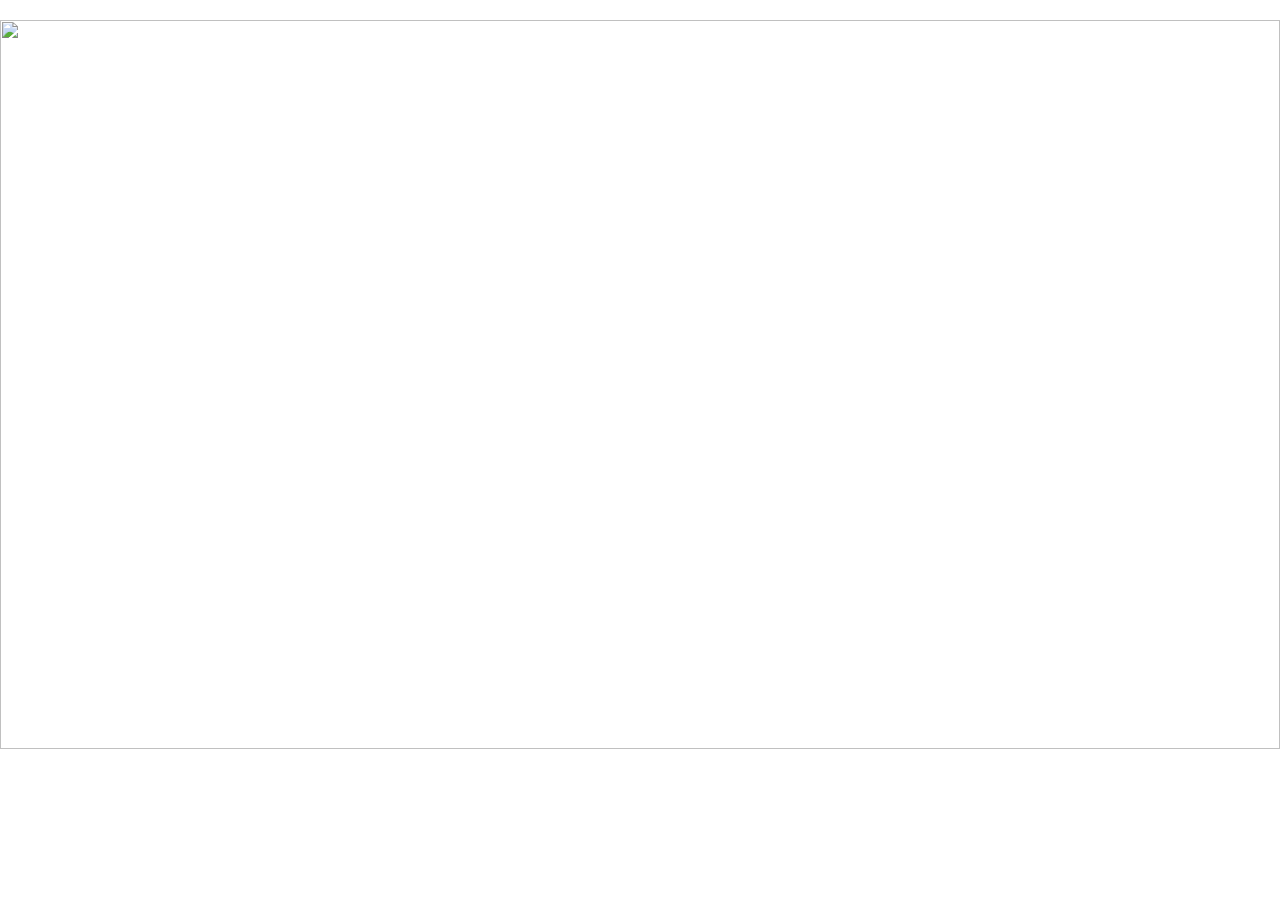
==== index.html @ 436d2a2d "zxzx" ====
<!DOCTYPE HTML>
<html lang="en-US">
<head>
	<meta charset="UTF-8">
	<meta name="viewport" content="width=device-width,initial-scale=1">
	<link rel="stylesheet" type="text/css" href="style.css" />
</head>
<body>
<div id="main">
<div id="content">
<div id="image_container">
	<img src="images/tiyul-Recovered.png"  class="image" />
	</div>
</div></div>
</body>
</html>
---- style.css ----
body{
margin: 0; 
padding: 0; 
padding-top: 10px;
text-align: center;}

#main {
height: 90%;
width: 100%;
position: absolute;
border: 0px;
padding: 0;
margin: 0 auto;}

#content{
height: 90%;
width: 100%;
margin-top: 10px;
margin-right:10px;}

#image_container{
height: 100%;
max-height:100%;
width: 100%;}

.image{
height: 100%; 
width: 100%;}
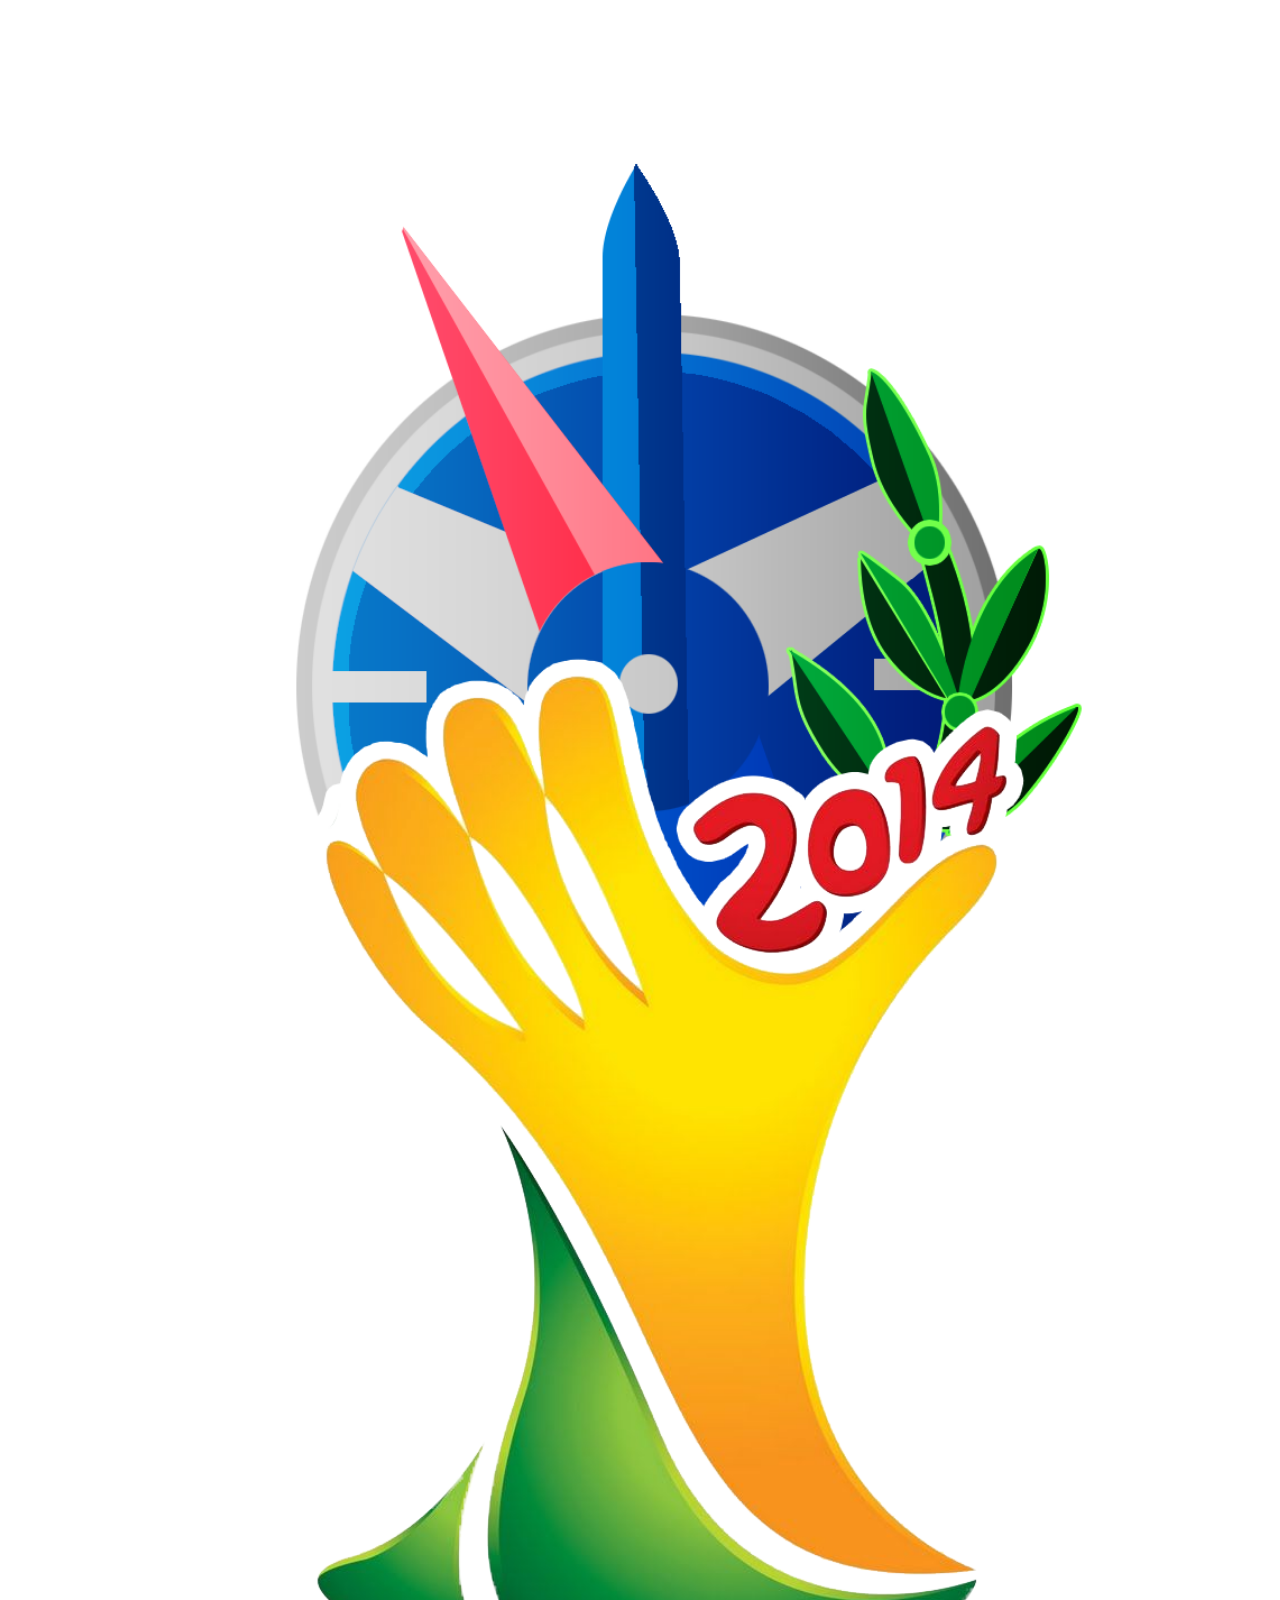
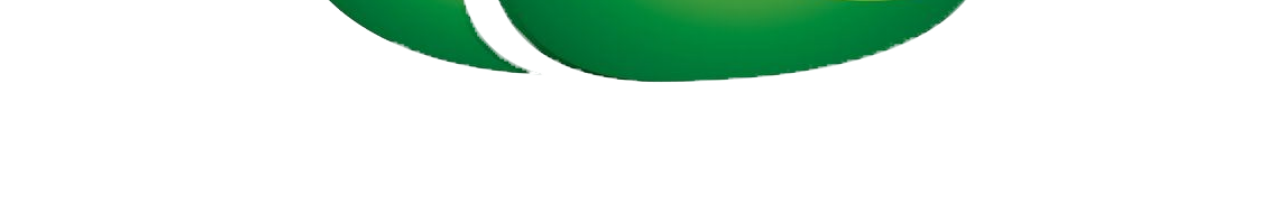
==== commit 4115cd61: "eee" ====
--- a/index.html
+++ b/index.html
@@ -1,16 +1,49 @@
-<!DOCTYPE HTML>
-<html lang="en-US">
-<head>
-	<meta charset="UTF-8">
-	<meta name="viewport" content="width=device-width,initial-scale=1">
-	<link rel="stylesheet" type="text/css" href="style.css" />
-</head>
-<body>
-<div id="main">
-<div id="content">
-<div id="image_container">
-	<img src="images/tiyul-Recovered.png"  class="image" />
-	</div>
-</div></div>
-</body>
-</html>+<!DOCTYPE html>
+<html>
+  <head>
+    <meta charset="utf-8" />
+	<meta name="apple-mobile-web-app-capable" content="yes" />
+	<meta name="apple-touch-fullscreen" content="yes" />
+	<style>
+		
+#Mazpendial {
+    -webkit-animation-name: spinner;
+    -webkit-animation-timing-function: linear;
+    -webkit-animation-iteration-count: infinite;
+    -webkit-animation-duration: 2s;
+    animation-name: spinner;
+    animation-timing-function: linear;
+    animation-iteration-count: infinite;
+    animation-duration: 2s;
+    -webkit-transform-style: preserve-3d;
+    -moz-transform-style: preserve-3d;
+    -ms-transform-style: preserve-3d;
+    transform-style: preserve-3d;
+}
+ @-webkit-keyframes spinner {
+    from {
+        -webkit-transform: rotateY(0deg);
+    }
+    to {
+        -webkit-transform: rotateY(-360deg);
+    }
+}
+ @keyframes spinner {
+    from {
+        -moz-transform: rotateY(0deg);
+        -ms-transform: rotateY(0deg);
+        transform: rotateY(0deg);
+    }
+    to {
+        -moz-transform: rotateY(-360deg);
+        -ms-transform: rotateY(-360deg);
+        transform: rotateY(-360deg);
+    }
+}
+		
+	</style>
+  </head>
+  <body>
+	  <img id="Mazpendial" src="images\tiyul-Recovered.png" style="width:100%;height:auto;position:absolute;z-index:500"/>
+  </body>
+</html>
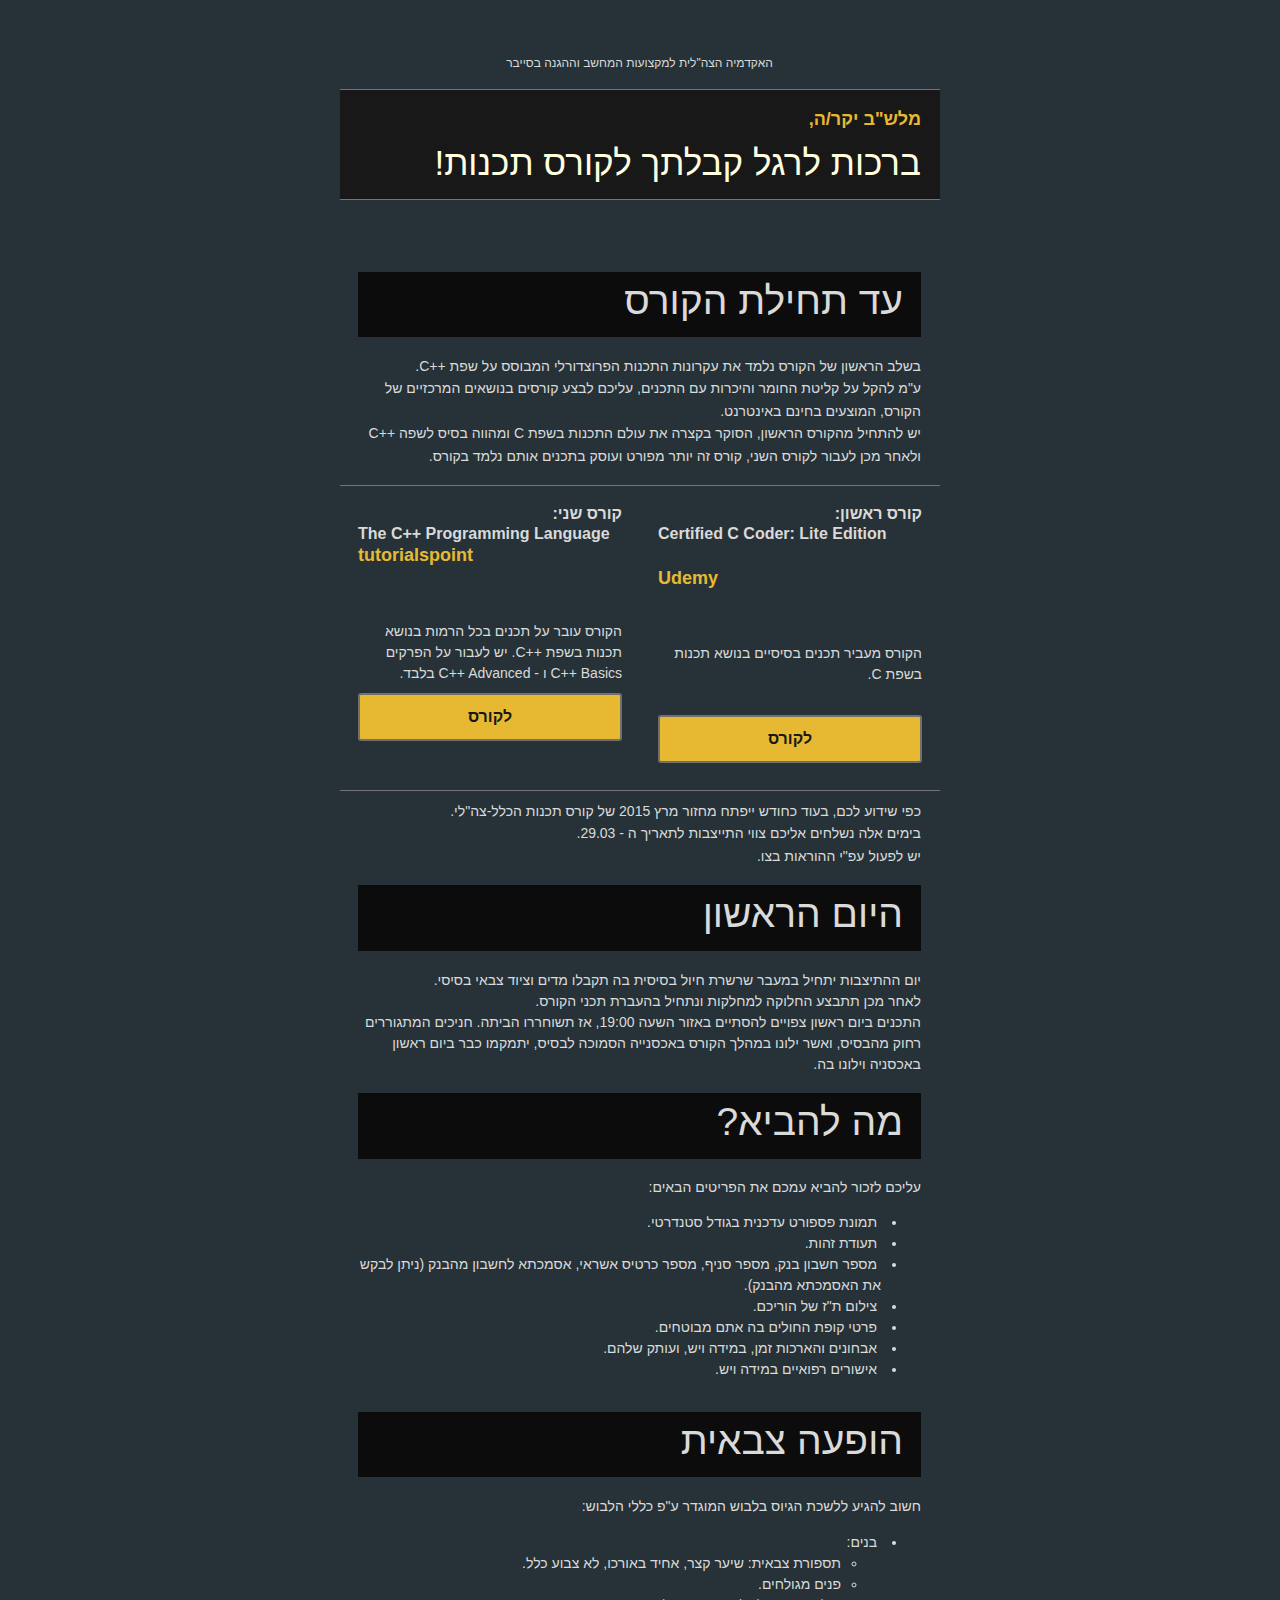
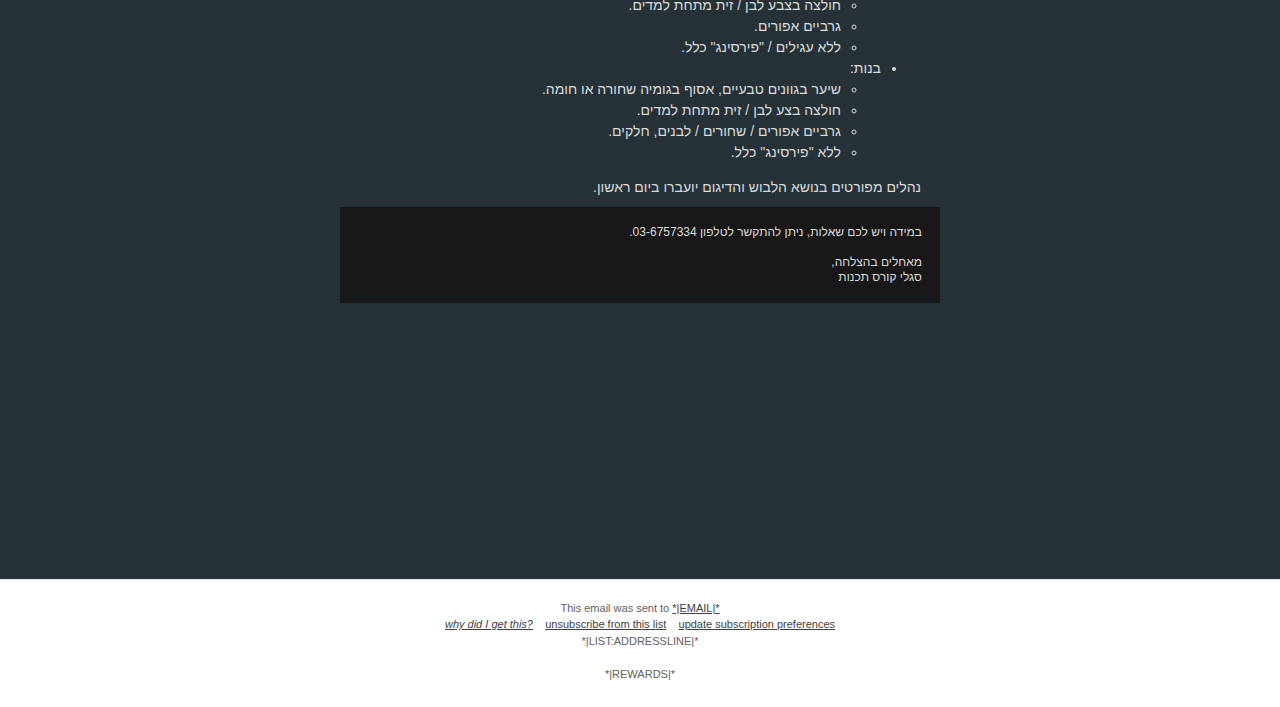
==== commit 697af85f: "Rename index2.html to index.html" ====
--- a/index.html
+++ b/index.html
@@ -1,49 +1,1058 @@
-<!DOCTYPE html>
-<html>
-  <head>
-    <meta charset="utf-8" />
-	<meta name="apple-mobile-web-app-capable" content="yes" />
-	<meta name="apple-touch-fullscreen" content="yes" />
-	<style>
-		
-#Mazpendial {
-    -webkit-animation-name: spinner;
-    -webkit-animation-timing-function: linear;
-    -webkit-animation-iteration-count: infinite;
-    -webkit-animation-duration: 2s;
-    animation-name: spinner;
-    animation-timing-function: linear;
-    animation-iteration-count: infinite;
-    animation-duration: 2s;
-    -webkit-transform-style: preserve-3d;
-    -moz-transform-style: preserve-3d;
-    -ms-transform-style: preserve-3d;
-    transform-style: preserve-3d;
-}
- @-webkit-keyframes spinner {
-    from {
-        -webkit-transform: rotateY(0deg);
-    }
-    to {
-        -webkit-transform: rotateY(-360deg);
-    }
-}
- @keyframes spinner {
-    from {
-        -moz-transform: rotateY(0deg);
-        -ms-transform: rotateY(0deg);
-        transform: rotateY(0deg);
-    }
-    to {
-        -moz-transform: rotateY(-360deg);
-        -ms-transform: rotateY(-360deg);
-        transform: rotateY(-360deg);
-    }
-}
-		
-	</style>
-  </head>
-  <body>
-	  <img id="Mazpendial" src="images\tiyul-Recovered.png" style="width:100%;height:auto;position:absolute;z-index:500"/>
-  </body>
+<!DOCTYPE html PUBLIC "-//W3C//DTD XHTML 1.0 Strict//EN" "http://www.w3.org/TR/xhtml1/DTD/xhtml1-strict.dtd">
+<html xmlns="http://www.w3.org/1999/xhtml">
+    <head>
+    	<!-- NAME: SOPHISTICATED -->
+        <meta http-equiv="Content-Type" content="text/html; charset=UTF-8">
+        <meta name="viewport" content="width=device-width, initial-scale=1.0">
+        <title>*|MC:SUBJECT|*</title>
+        
+    <style type="text/css">
+		body,#bodyTable,#bodyCell{
+			height:100% !important;
+			margin:0;
+			padding:0;
+			width:100% !important;
+		}
+		table{
+			border-collapse:collapse;
+		}
+		img,a img{
+			border:0;
+			outline:none;
+			text-decoration:none;
+		}
+		h1,h2,h3,h4,h5,h6{
+			margin:0;
+			padding:0;
+		}
+		p{
+			margin:1em 0;
+			padding:0;
+		}
+		a{
+			word-wrap:break-word;
+		}
+		.ReadMsgBody{
+			width:100%;
+		}
+		.ExternalClass{
+			width:100%;
+		}
+		.ExternalClass,.ExternalClass p,.ExternalClass span,.ExternalClass font,.ExternalClass td,.ExternalClass div{
+			line-height:100%;
+		}
+		table,td{
+			mso-table-lspace:0pt;
+			mso-table-rspace:0pt;
+		}
+		#outlook a{
+			padding:0;
+		}
+		img{
+			-ms-interpolation-mode:bicubic;
+		}
+		body,table,td,p,a,li,blockquote{
+			-ms-text-size-adjust:100%;
+			-webkit-text-size-adjust:100%;
+		}
+		#bodyCell{
+			padding:20px;
+		}
+		.mcnImage{
+			vertical-align:bottom;
+		}
+		.mcnTextContent img{
+			height:auto !important;
+		}
+		a.mcnButton{
+			display:block;
+		}
+		body,#bodyTable{
+			background-color:#263238;
+		}
+		#bodyCell{
+			border-top:0;
+		}
+		#templateContainer{
+			border:0;
+		}
+		h1{
+			color:#F9F8F7 !important;
+			display:block;
+			font-family:Helvetica;
+			font-size:50px;
+			font-style:normal;
+			font-weight:bold;
+			line-height:125%;
+			letter-spacing:-2px;
+			margin:0;
+			text-align:left;
+		}
+		h2{
+			color:#737475 !important;
+			display:block;
+			font-family:Helvetica;
+			font-size:26px;
+			font-style:normal;
+			font-weight:bold;
+			line-height:125%;
+			letter-spacing:normal;
+			margin:0;
+			text-align:left;
+		}
+		h3{
+			color:#E7B932 !important;
+			display:block;
+			font-family:Helvetica;
+			font-size:18px;
+			font-style:normal;
+			font-weight:bold;
+			line-height:125%;
+			letter-spacing:normal;
+			margin:0;
+			text-align:left;
+		}
+		h4{
+			color:#808080 !important;
+			display:block;
+			font-family:Helvetica;
+			font-size:16px;
+			font-style:normal;
+			font-weight:bold;
+			line-height:125%;
+			letter-spacing:normal;
+			margin:0;
+			text-align:left;
+		}
+		#templatePreheader{
+			background-color:#263238;
+			border-top:0;
+			border-bottom:1px solid #737475;
+		}
+		.preheaderContainer .mcnTextContent,.preheaderContainer .mcnTextContent p{
+			color:#737475;
+			font-family:Helvetica;
+			font-size:12px;
+			line-height:125%;
+			text-align:left;
+		}
+		.preheaderContainer .mcnTextContent a{
+			color:#E7B932;
+			font-weight:normal;
+			text-decoration:underline;
+		}
+		#templateHeader{
+			background-color:#181818;
+			border-top:0;
+			border-bottom:1px solid #737475;
+		}
+		.headerContainer .mcnTextContent,.headerContainer .mcnTextContent p{
+			color:#737475;
+			font-family:Helvetica;
+			font-size:14px;
+			line-height:150%;
+			text-align:left;
+		}
+		.headerContainer .mcnTextContent a{
+			color:#E7B932;
+			font-weight:normal;
+			text-decoration:underline;
+		}
+		#templateBody{
+			background-color:#263238;
+			border-top:0;
+			border-bottom:1px solid #737475;
+		}
+		.bodyContainer .mcnTextContent,.bodyContainer .mcnTextContent p{
+			color:#dadada;
+			font-family:Tahoma, Verdana, Segoe, sans-serif;
+			font-size:14px;
+			line-height:150%;
+			text-align:left;
+		}
+		.bodyContainer .mcnTextContent a{
+			color:#E7B932;
+			font-weight:normal;
+			text-decoration:underline;
+		}
+		#templateColumns{
+			background-color:#263238;
+			border-top:0;
+			border-bottom:1px solid #737475;
+		}
+		.leftColumnContainer .mcnTextContent,.leftColumnContainer .mcnTextContent p{
+			color:#dadada;
+			font-family:Tahoma, Verdana, Segoe, sans-serif;
+			font-size:14px;
+			line-height:150%;
+			text-align:left;
+		}
+		.leftColumnContainer .mcnTextContent a{
+			color:#E7B932;
+			font-weight:normal;
+			text-decoration:underline;
+		}
+		.rightColumnContainer .mcnTextContent,.rightColumnContainer .mcnTextContent p{
+			color:#dadada;
+			font-family:Tahoma, Verdana, Segoe, sans-serif;
+			font-size:14px;
+			line-height:150%;
+			text-align:left;
+		}
+		.rightColumnContainer .mcnTextContent a{
+			color:#E7B932;
+			font-weight:normal;
+			text-decoration:underline;
+		}
+		#templateFooter{
+			background-color:#181818;
+			border-top:0;
+			border-bottom:0;
+		}
+		.footerContainer .mcnTextContent,.footerContainer .mcnTextContent p{
+			color:#737475;
+			font-family:Helvetica;
+			font-size:12px;
+			line-height:125%;
+			text-align:left;
+		}
+		.footerContainer .mcnTextContent a{
+			color:#E7B932;
+			font-weight:normal;
+			text-decoration:underline;
+		}
+	@media only screen and (max-width: 480px){
+		body,table,td,p,a,li,blockquote{
+			-webkit-text-size-adjust:none !important;
+		}
+
+}	@media only screen and (max-width: 480px){
+		body{
+			width:100% !important;
+			min-width:100% !important;
+		}
+
+}	@media only screen and (max-width: 480px){
+		td[id=bodyCell]{
+			padding:10px !important;
+		}
+
+}	@media only screen and (max-width: 480px){
+		table[class=mcnTextContentContainer]{
+			width:100% !important;
+		}
+
+}	@media only screen and (max-width: 480px){
+		table[class=mcnBoxedTextContentContainer]{
+			width:100% !important;
+		}
+
+}	@media only screen and (max-width: 480px){
+		table[class=mcpreview-image-uploader]{
+			width:100% !important;
+			display:none !important;
+		}
+
+}	@media only screen and (max-width: 480px){
+		img[class=mcnImage]{
+			width:100% !important;
+		}
+
+}	@media only screen and (max-width: 480px){
+		table[class=mcnImageGroupContentContainer]{
+			width:100% !important;
+		}
+
+}	@media only screen and (max-width: 480px){
+		td[class=mcnImageGroupContent]{
+			padding:9px !important;
+		}
+
+}	@media only screen and (max-width: 480px){
+		td[class=mcnImageGroupBlockInner]{
+			padding-bottom:0 !important;
+			padding-top:0 !important;
+		}
+
+}	@media only screen and (max-width: 480px){
+		tbody[class=mcnImageGroupBlockOuter]{
+			padding-bottom:9px !important;
+			padding-top:9px !important;
+		}
+
+}	@media only screen and (max-width: 480px){
+		table[class=mcnCaptionTopContent],table[class=mcnCaptionBottomContent]{
+			width:100% !important;
+		}
+
+}	@media only screen and (max-width: 480px){
+		table[class=mcnCaptionLeftTextContentContainer],table[class=mcnCaptionRightTextContentContainer],table[class=mcnCaptionLeftImageContentContainer],table[class=mcnCaptionRightImageContentContainer],table[class=mcnImageCardLeftTextContentContainer],table[class=mcnImageCardRightTextContentContainer]{
+			width:100% !important;
+		}
+
+}	@media only screen and (max-width: 480px){
+		td[class=mcnImageCardLeftImageContent],td[class=mcnImageCardRightImageContent]{
+			padding-right:18px !important;
+			padding-left:18px !important;
+			padding-bottom:0 !important;
+		}
+
+}	@media only screen and (max-width: 480px){
+		td[class=mcnImageCardBottomImageContent]{
+			padding-bottom:9px !important;
+		}
+
+}	@media only screen and (max-width: 480px){
+		td[class=mcnImageCardTopImageContent]{
+			padding-top:18px !important;
+		}
+
+}	@media only screen and (max-width: 480px){
+		table[class=mcnCaptionLeftContentOuter] td[class=mcnTextContent],table[class=mcnCaptionRightContentOuter] td[class=mcnTextContent]{
+			padding-top:9px !important;
+		}
+
+}	@media only screen and (max-width: 480px){
+		td[class=mcnCaptionBlockInner] table[class=mcnCaptionTopContent]:last-child td[class=mcnTextContent]{
+			padding-top:18px !important;
+		}
+
+}	@media only screen and (max-width: 480px){
+		td[class=mcnBoxedTextContentColumn]{
+			padding-left:18px !important;
+			padding-right:18px !important;
+		}
+
+}	@media only screen and (max-width: 480px){
+		td[class=columnsContainer]{
+			display:block !important;
+			max-width:600px !important;
+			width:100% !important;
+		}
+
+}	@media only screen and (max-width: 480px){
+		td[class=mcnTextContent]{
+			padding-right:18px !important;
+			padding-left:18px !important;
+		}
+
+}	@media only screen and (max-width: 480px){
+		table[id=templateContainer],table[id=templatePreheader],table[id=templateHeader],table[id=templateColumns],table[class=templateColumn],table[id=templateBody],table[id=templateFooter]{
+			max-width:600px !important;
+			width:100% !important;
+		}
+
+}	@media only screen and (max-width: 480px){
+		h1{
+			font-size:24px !important;
+			line-height:125% !important;
+		}
+
+}	@media only screen and (max-width: 480px){
+		h2{
+			font-size:20px !important;
+			line-height:125% !important;
+		}
+
+}	@media only screen and (max-width: 480px){
+		h3{
+			font-size:18px !important;
+			line-height:125% !important;
+		}
+
+}	@media only screen and (max-width: 480px){
+		h4{
+			font-size:16px !important;
+			line-height:125% !important;
+		}
+
+}	@media only screen and (max-width: 480px){
+		table[class=mcnBoxedTextContentContainer] td[class=mcnTextContent],td[class=mcnBoxedTextContentContainer] td[class=mcnTextContent] p{
+			font-size:18px !important;
+			line-height:125% !important;
+		}
+
+}	@media only screen and (max-width: 480px){
+		table[id=templatePreheader]{
+			display:block !important;
+		}
+
+}	@media only screen and (max-width: 480px){
+		td[class=preheaderContainer] td[class=mcnTextContent],td[class=preheaderContainer] td[class=mcnTextContent] p{
+			font-size:14px !important;
+			line-height:115% !important;
+		}
+
+}	@media only screen and (max-width: 480px){
+		td[class=headerContainer] td[class=mcnTextContent],td[class=headerContainer] td[class=mcnTextContent] p{
+			font-size:18px !important;
+			line-height:125% !important;
+		}
+
+}	@media only screen and (max-width: 480px){
+		td[class=bodyContainer] td[class=mcnTextContent],td[class=bodyContainer] td[class=mcnTextContent] p{
+			font-size:18px !important;
+			line-height:125% !important;
+		}
+
+}	@media only screen and (max-width: 480px){
+		td[class=leftColumnContainer] td[class=mcnTextContent],td[class=leftColumnContainer] td[class=mcnTextContent] p{
+			font-size:18px !important;
+			line-height:125% !important;
+		}
+
+}	@media only screen and (max-width: 480px){
+		td[class=rightColumnContainer] td[class=mcnTextContent],td[class=rightColumnContainer] td[class=mcnTextContent] p{
+			font-size:18px !important;
+			line-height:125% !important;
+		}
+
+}	@media only screen and (max-width: 480px){
+		td[class=footerContainer] td[class=mcnTextContent],td[class=footerContainer] td[class=mcnTextContent] p{
+			font-size:14px !important;
+			line-height:115% !important;
+		}
+
+}	@media only screen and (max-width: 480px){
+		td[class=footerContainer] a[class=utilityLink]{
+			display:block !important;
+		}
+
+}</style></head>
+    <body leftmargin="0" marginwidth="0" topmargin="0" marginheight="0" offset="0" style="margin: 0;padding: 0;-ms-text-size-adjust: 100%;-webkit-text-size-adjust: 100%;background-color: #263238;height: 100% !important;width: 100% !important;">
+        <center>
+            <table align="center" border="0" cellpadding="0" cellspacing="0" height="100%" width="100%" id="bodyTable" style="border-collapse: collapse;mso-table-lspace: 0pt;mso-table-rspace: 0pt;-ms-text-size-adjust: 100%;-webkit-text-size-adjust: 100%;margin: 0;padding: 0;background-color: #263238;height: 100% !important;width: 100% !important;">
+                <tr>
+                    <td align="center" valign="top" id="bodyCell" style="mso-table-lspace: 0pt;mso-table-rspace: 0pt;-ms-text-size-adjust: 100%;-webkit-text-size-adjust: 100%;margin: 0;padding: 20px;border-top: 0;height: 100% !important;width: 100% !important;">
+                        <!-- BEGIN TEMPLATE // -->
+                        <table border="0" cellpadding="0" cellspacing="0" width="600" id="templateContainer" style="border-collapse: collapse;mso-table-lspace: 0pt;mso-table-rspace: 0pt;-ms-text-size-adjust: 100%;-webkit-text-size-adjust: 100%;border: 0;">
+                            <tr>
+                                <td align="center" valign="top" style="mso-table-lspace: 0pt;mso-table-rspace: 0pt;-ms-text-size-adjust: 100%;-webkit-text-size-adjust: 100%;">
+                                    <!-- BEGIN PREHEADER // -->
+                                    <table border="0" cellpadding="0" cellspacing="0" width="600" id="templatePreheader" style="border-collapse: collapse;mso-table-lspace: 0pt;mso-table-rspace: 0pt;-ms-text-size-adjust: 100%;-webkit-text-size-adjust: 100%;background-color: #263238;border-top: 0;border-bottom: 1px solid #737475;">
+                                        <tr>
+                                        	<td valign="top" class="preheaderContainer" style="padding-top: 9px;padding-bottom: 9px;mso-table-lspace: 0pt;mso-table-rspace: 0pt;-ms-text-size-adjust: 100%;-webkit-text-size-adjust: 100%;"><table border="0" cellpadding="0" cellspacing="0" width="100%" class="mcnImageBlock" style="border-collapse: collapse;mso-table-lspace: 0pt;mso-table-rspace: 0pt;-ms-text-size-adjust: 100%;-webkit-text-size-adjust: 100%;">
+    <tbody class="mcnImageBlockOuter">
+            <tr>
+                <td valign="top" style="padding: 9px;mso-table-lspace: 0pt;mso-table-rspace: 0pt;-ms-text-size-adjust: 100%;-webkit-text-size-adjust: 100%;" class="mcnImageBlockInner">
+                    <table align="left" width="100%" border="0" cellpadding="0" cellspacing="0" class="mcnImageContentContainer" style="border-collapse: collapse;mso-table-lspace: 0pt;mso-table-rspace: 0pt;-ms-text-size-adjust: 100%;-webkit-text-size-adjust: 100%;">
+                        <tbody><tr>
+                            <td class="mcnImageContent" valign="top" style="padding-right: 9px;padding-left: 9px;padding-top: 0;padding-bottom: 0;mso-table-lspace: 0pt;mso-table-rspace: 0pt;-ms-text-size-adjust: 100%;-webkit-text-size-adjust: 100%;">
+                                
+                                    
+                                        <img align="left" alt="" src="https://gallery.mailchimp.com/c1a61eda5c29782569e0cfe21/images/77ffe34c-450e-4936-a5ee-4ae9fa120482.png" width="564.0000152587891" style="max-width: 800px;padding-bottom: 0;display: inline !important;vertical-align: bottom;border: 0;outline: none;text-decoration: none;-ms-interpolation-mode: bicubic;" class="mcnImage">
+                                    
+                                
+                            </td>
+                        </tr>
+                    </tbody></table>
+                </td>
+            </tr>
+    </tbody>
+</table><table border="0" cellpadding="0" cellspacing="0" width="100%" class="mcnTextBlock" style="border-collapse: collapse;mso-table-lspace: 0pt;mso-table-rspace: 0pt;-ms-text-size-adjust: 100%;-webkit-text-size-adjust: 100%;">
+    <tbody class="mcnTextBlockOuter">
+        <tr>
+            <td valign="top" class="mcnTextBlockInner" style="mso-table-lspace: 0pt;mso-table-rspace: 0pt;-ms-text-size-adjust: 100%;-webkit-text-size-adjust: 100%;">
+                
+                <table align="left" border="0" cellpadding="0" cellspacing="0" width="599" class="mcnTextContentContainer" style="border-collapse: collapse;mso-table-lspace: 0pt;mso-table-rspace: 0pt;-ms-text-size-adjust: 100%;-webkit-text-size-adjust: 100%;">
+                    <tbody><tr>
+                        
+                        <td valign="top" class="mcnTextContent" style="padding-top: 9px;padding-right: 18px;padding-bottom: 9px;padding-left: 18px;mso-table-lspace: 0pt;mso-table-rspace: 0pt;-ms-text-size-adjust: 100%;-webkit-text-size-adjust: 100%;color: #737475;font-family: Helvetica;font-size: 12px;line-height: 125%;text-align: left;">
+                        
+                            <div style="text-align: center;"><span style="font-family:tahoma,verdana,segoe,sans-serif"><span style="color:#dadada">האקדמיה הצה"לית למקצועות המחשב וההגנה בסייבר</span></span></div>
+
+                        </td>
+                    </tr>
+                </tbody></table>
+                
+            </td>
+        </tr>
+    </tbody>
+</table></td>
+                                        </tr>
+                                    </table>
+                                    <!-- // END PREHEADER -->
+                                </td>
+                            </tr>
+                            <tr>
+                                <td align="center" valign="top" style="mso-table-lspace: 0pt;mso-table-rspace: 0pt;-ms-text-size-adjust: 100%;-webkit-text-size-adjust: 100%;">
+                                    <!-- BEGIN HEADER // -->
+                                    <table border="0" cellpadding="0" cellspacing="0" width="600" id="templateHeader" style="border-collapse: collapse;mso-table-lspace: 0pt;mso-table-rspace: 0pt;-ms-text-size-adjust: 100%;-webkit-text-size-adjust: 100%;background-color: #181818;border-top: 0;border-bottom: 1px solid #737475;">
+                                        <tr>
+                                            <td valign="top" class="headerContainer" style="padding-top: 9px;padding-bottom: 9px;mso-table-lspace: 0pt;mso-table-rspace: 0pt;-ms-text-size-adjust: 100%;-webkit-text-size-adjust: 100%;"><table border="0" cellpadding="0" cellspacing="0" width="100%" class="mcnTextBlock" style="border-collapse: collapse;mso-table-lspace: 0pt;mso-table-rspace: 0pt;-ms-text-size-adjust: 100%;-webkit-text-size-adjust: 100%;">
+    <tbody class="mcnTextBlockOuter">
+        <tr>
+            <td valign="top" class="mcnTextBlockInner" style="mso-table-lspace: 0pt;mso-table-rspace: 0pt;-ms-text-size-adjust: 100%;-webkit-text-size-adjust: 100%;">
+                
+                <table align="left" border="0" cellpadding="0" cellspacing="0" width="599" class="mcnTextContentContainer" style="border-collapse: collapse;mso-table-lspace: 0pt;mso-table-rspace: 0pt;-ms-text-size-adjust: 100%;-webkit-text-size-adjust: 100%;">
+                    <tbody><tr>
+                        
+                        <td valign="top" class="mcnTextContent" style="padding: 9px 18px;font-size: 14px;font-weight: normal;mso-table-lspace: 0pt;mso-table-rspace: 0pt;-ms-text-size-adjust: 100%;-webkit-text-size-adjust: 100%;color: #737475;font-family: Helvetica;line-height: 150%;text-align: left;">
+                        
+                            <h3 dir="rtl" style="text-align: right;margin: 0;padding: 0;display: block;font-family: Helvetica;font-size: 18px;font-style: normal;font-weight: bold;line-height: 125%;letter-spacing: normal;color: #E7B932 !important;"><span style="font-family:tahoma,verdana,segoe,sans-serif">מלש"ב יקר/ה,</span></h3>
+
+<div dir="rtl">&nbsp;</div>
+
+<div dir="rtl" style="text-align: right;"><span style="color:#FFFFE0"><span style="font-size:35px"><span style="font-family:tahoma,verdana,segoe,sans-serif">ברכות לרגל קבלתך לקורס תכנות!</span></span></span></div>
+
+                        </td>
+                    </tr>
+                </tbody></table>
+                
+            </td>
+        </tr>
+    </tbody>
+</table></td>
+                                        </tr>
+                                    </table>
+                                    <!-- // END HEADER -->
+                                </td>
+                            </tr>
+                            <tr>
+                                <td align="center" valign="top" style="mso-table-lspace: 0pt;mso-table-rspace: 0pt;-ms-text-size-adjust: 100%;-webkit-text-size-adjust: 100%;">
+                                    <!-- BEGIN BODY // -->
+                                    <table border="0" cellpadding="0" cellspacing="0" width="600" id="templateBody" style="border-collapse: collapse;mso-table-lspace: 0pt;mso-table-rspace: 0pt;-ms-text-size-adjust: 100%;-webkit-text-size-adjust: 100%;background-color: #263238;border-top: 0;border-bottom: 1px solid #737475;">
+                                        <tr>
+                                            <td valign="top" class="bodyContainer" style="padding-top: 9px;padding-bottom: 9px;mso-table-lspace: 0pt;mso-table-rspace: 0pt;-ms-text-size-adjust: 100%;-webkit-text-size-adjust: 100%;"><table border="0" cellpadding="0" cellspacing="0" width="100%" class="mcnTextBlock" style="border-collapse: collapse;mso-table-lspace: 0pt;mso-table-rspace: 0pt;-ms-text-size-adjust: 100%;-webkit-text-size-adjust: 100%;">
+    <tbody class="mcnTextBlockOuter">
+        <tr>
+            <td valign="top" class="mcnTextBlockInner" style="mso-table-lspace: 0pt;mso-table-rspace: 0pt;-ms-text-size-adjust: 100%;-webkit-text-size-adjust: 100%;">
+                
+                <table align="left" border="0" cellpadding="0" cellspacing="0" width="600" class="mcnTextContentContainer" style="border-collapse: collapse;mso-table-lspace: 0pt;mso-table-rspace: 0pt;-ms-text-size-adjust: 100%;-webkit-text-size-adjust: 100%;">
+                    <tbody><tr>
+                        
+                        <td valign="top" class="mcnTextContent" style="padding-top: 9px;padding-right: 18px;padding-bottom: 9px;padding-left: 18px;mso-table-lspace: 0pt;mso-table-rspace: 0pt;-ms-text-size-adjust: 100%;-webkit-text-size-adjust: 100%;color: #dadada;font-family: Tahoma, Verdana, Segoe, sans-serif;font-size: 14px;line-height: 150%;text-align: left;">
+                        
+                            
+                        </td>
+                    </tr>
+                </tbody></table>
+                
+            </td>
+        </tr>
+    </tbody>
+</table><table border="0" cellpadding="0" cellspacing="0" width="100%" class="mcnImageBlock" style="border-collapse: collapse;mso-table-lspace: 0pt;mso-table-rspace: 0pt;-ms-text-size-adjust: 100%;-webkit-text-size-adjust: 100%;">
+    <tbody class="mcnImageBlockOuter">
+            <tr>
+                <td valign="top" style="padding: 9px;mso-table-lspace: 0pt;mso-table-rspace: 0pt;-ms-text-size-adjust: 100%;-webkit-text-size-adjust: 100%;" class="mcnImageBlockInner">
+                    <table align="left" width="100%" border="0" cellpadding="0" cellspacing="0" class="mcnImageContentContainer" style="border-collapse: collapse;mso-table-lspace: 0pt;mso-table-rspace: 0pt;-ms-text-size-adjust: 100%;-webkit-text-size-adjust: 100%;">
+                        <tbody><tr>
+                            <td class="mcnImageContent" valign="top" style="padding-right: 9px;padding-left: 9px;padding-top: 0;padding-bottom: 0;text-align: center;mso-table-lspace: 0pt;mso-table-rspace: 0pt;-ms-text-size-adjust: 100%;-webkit-text-size-adjust: 100%;">
+                                
+                                    
+                                        <img align="center" alt="" src="https://gallery.mailchimp.com/c1a61eda5c29782569e0cfe21/images/d797fe75-029b-46d8-a135-eb7542b556fc.jpg" width="564.0000152587891" style="max-width: 1383px;padding-bottom: 0;display: inline !important;vertical-align: bottom;border: 0;outline: none;text-decoration: none;-ms-interpolation-mode: bicubic;" class="mcnImage">
+                                    
+                                
+                            </td>
+                        </tr>
+                    </tbody></table>
+                </td>
+            </tr>
+    </tbody>
+</table>
+<table border="0" cellpadding="0" cellspacing="0" width="100%" class="mcnBoxedTextBlock" style="border-collapse: collapse;mso-table-lspace: 0pt;mso-table-rspace: 0pt;-ms-text-size-adjust: 100%;-webkit-text-size-adjust: 100%;">
+    <tbody class="mcnBoxedTextBlockOuter">
+        <tr>
+            <td valign="top" class="mcnBoxedTextBlockInner" style="mso-table-lspace: 0pt;mso-table-rspace: 0pt;-ms-text-size-adjust: 100%;-webkit-text-size-adjust: 100%;">
+                
+                <table align="left" border="0" cellpadding="0" cellspacing="0" width="599" class="mcnBoxedTextContentContainer" style="border-collapse: collapse;mso-table-lspace: 0pt;mso-table-rspace: 0pt;-ms-text-size-adjust: 100%;-webkit-text-size-adjust: 100%;">
+                    <tbody><tr>
+                        
+                        <td style="padding-top: 9px;padding-left: 18px;padding-bottom: 9px;padding-right: 18px;mso-table-lspace: 0pt;mso-table-rspace: 0pt;-ms-text-size-adjust: 100%;-webkit-text-size-adjust: 100%;">
+                        
+                            <table border="0" cellpadding="18" cellspacing="0" class="mcnTextContentContainer" width="100%" style="border: 1px none #999999;background-color: #0C0C0C;border-collapse: collapse;mso-table-lspace: 0pt;mso-table-rspace: 0pt;-ms-text-size-adjust: 100%;-webkit-text-size-adjust: 100%;">
+                                <tbody><tr>
+                                    <td valign="top" class="mcnTextContent" style="color: #DADADA;font-family: Tahoma, Verdana, Segoe, sans-serif;font-size: 18px;font-weight: normal;line-height: 125%;mso-table-lspace: 0pt;mso-table-rspace: 0pt;-ms-text-size-adjust: 100%;-webkit-text-size-adjust: 100%;text-align: left;">
+                                        <div dir="rtl" style="text-align: right;"><span style="font-size:39px"><span style="font-family:tahoma,verdana,segoe,sans-serif">עד תחילת הקורס</span></span></div>
+
+                                    </td>
+                                </tr>
+                            </tbody></table>
+                        </td>
+                    </tr>
+                </tbody></table>
+                
+            </td>
+        </tr>
+    </tbody>
+</table><table border="0" cellpadding="0" cellspacing="0" width="100%" class="mcnTextBlock" style="border-collapse: collapse;mso-table-lspace: 0pt;mso-table-rspace: 0pt;-ms-text-size-adjust: 100%;-webkit-text-size-adjust: 100%;">
+    <tbody class="mcnTextBlockOuter">
+        <tr>
+            <td valign="top" class="mcnTextBlockInner" style="mso-table-lspace: 0pt;mso-table-rspace: 0pt;-ms-text-size-adjust: 100%;-webkit-text-size-adjust: 100%;">
+                
+                <table align="left" border="0" cellpadding="0" cellspacing="0" width="599" class="mcnTextContentContainer" style="border-collapse: collapse;mso-table-lspace: 0pt;mso-table-rspace: 0pt;-ms-text-size-adjust: 100%;-webkit-text-size-adjust: 100%;">
+                    <tbody><tr>
+                        
+                        <td valign="top" class="mcnTextContent" style="padding-top: 9px;padding-right: 18px;padding-bottom: 9px;padding-left: 18px;mso-table-lspace: 0pt;mso-table-rspace: 0pt;-ms-text-size-adjust: 100%;-webkit-text-size-adjust: 100%;color: #dadada;font-family: Tahoma, Verdana, Segoe, sans-serif;font-size: 14px;line-height: 150%;text-align: left;">
+                        
+                            <div style="direction: rtl; text-align: right;"><span style="line-height:1.6em">בשלב הראשון של הקורס נלמד את עקרונות התכנות הפרוצדורלי המבוסס על שפת ++C.<br>
+ע"מ להקל על קליטת החומר והיכרות עם התכנים, עליכם לבצע&nbsp;קורסים בנושאים </span><span style="line-height:20.7999992370605px; text-align:right">המרכזיים של הקורס</span><span style="line-height:1.6em">, המוצעים בחינם באינטרנט.<br>
+יש להתחיל מהקורס הראשון, הסוקר בקצרה את עולם התכנות בשפת C ומהווה בסיס לשפה ++C ולאחר מכן לעבור לקורס השני, קורס זה יותר מפורט ועוסק בתכנים אותם נלמד בקורס.</span></div>
+
+                        </td>
+                    </tr>
+                </tbody></table>
+                
+            </td>
+        </tr>
+    </tbody>
+</table></td>
+                                        </tr>
+                                    </table>
+                                    <!-- // END BODY -->
+                                </td>
+                            </tr>
+                            <tr>
+                                <td align="center" valign="top" style="mso-table-lspace: 0pt;mso-table-rspace: 0pt;-ms-text-size-adjust: 100%;-webkit-text-size-adjust: 100%;">
+                                    <!-- BEGIN COLUMNS // -->
+                                    <table border="0" cellpadding="0" cellspacing="0" width="600" id="templateColumns" style="border-collapse: collapse;mso-table-lspace: 0pt;mso-table-rspace: 0pt;-ms-text-size-adjust: 100%;-webkit-text-size-adjust: 100%;background-color: #263238;border-top: 0;border-bottom: 1px solid #737475;">
+                                        <tr>
+                                            <td align="left" valign="top" class="columnsContainer" width="50%" style="mso-table-lspace: 0pt;mso-table-rspace: 0pt;-ms-text-size-adjust: 100%;-webkit-text-size-adjust: 100%;">
+                                                <table border="0" cellpadding="0" cellspacing="0" width="100%" class="templateColumn" style="border-collapse: collapse;mso-table-lspace: 0pt;mso-table-rspace: 0pt;-ms-text-size-adjust: 100%;-webkit-text-size-adjust: 100%;">
+                                                    <tr>
+                                                        <td valign="top" class="leftColumnContainer" style="padding-top: 9px;padding-bottom: 9px;mso-table-lspace: 0pt;mso-table-rspace: 0pt;-ms-text-size-adjust: 100%;-webkit-text-size-adjust: 100%;"><table border="0" cellpadding="0" cellspacing="0" width="100%" class="mcnTextBlock" style="border-collapse: collapse;mso-table-lspace: 0pt;mso-table-rspace: 0pt;-ms-text-size-adjust: 100%;-webkit-text-size-adjust: 100%;">
+    <tbody class="mcnTextBlockOuter">
+        <tr>
+            <td valign="top" class="mcnTextBlockInner" style="mso-table-lspace: 0pt;mso-table-rspace: 0pt;-ms-text-size-adjust: 100%;-webkit-text-size-adjust: 100%;">
+                
+                <table align="left" border="0" cellpadding="0" cellspacing="0" width="300" class="mcnTextContentContainer" style="border-collapse: collapse;mso-table-lspace: 0pt;mso-table-rspace: 0pt;-ms-text-size-adjust: 100%;-webkit-text-size-adjust: 100%;">
+                    <tbody><tr>
+                        
+                        <td valign="top" class="mcnTextContent" style="padding: 9px 18px;line-height: 100%;mso-table-lspace: 0pt;mso-table-rspace: 0pt;-ms-text-size-adjust: 100%;-webkit-text-size-adjust: 100%;color: #dadada;font-family: Tahoma, Verdana, Segoe, sans-serif;font-size: 14px;text-align: left;">
+                        
+                            <h4 dir="rtl" style="text-align: right;margin: 0;padding: 0;display: block;font-family: Helvetica;font-size: 16px;font-style: normal;font-weight: bold;line-height: 125%;letter-spacing: normal;color: #808080 !important;"><span style="color:#dadada"><span style="font-family:tahoma,verdana,segoe,sans-serif">קורס שני:</span></span></h4>
+
+<h4 dir="ltr" style="text-align: left;margin: 0;padding: 0;display: block;font-family: Helvetica;font-size: 16px;font-style: normal;font-weight: bold;line-height: 125%;letter-spacing: normal;color: #808080 !important;"><span style="color:#dadada"><span style="font-family:tahoma,verdana,segoe,sans-serif">The C++ Programming Language</span></span></h4>
+
+<h3 dir="rtl" style="text-align: left;margin: 0;padding: 0;display: block;font-family: Helvetica;font-size: 18px;font-style: normal;font-weight: bold;line-height: 125%;letter-spacing: normal;color: #E7B932 !important;"><span style="font-family:tahoma,verdana,segoe,sans-serif">tutorialspoint</span></h3>
+
+                        </td>
+                    </tr>
+                </tbody></table>
+                
+            </td>
+        </tr>
+    </tbody>
+</table><table border="0" cellpadding="0" cellspacing="0" width="100%" class="mcnImageBlock" style="border-collapse: collapse;mso-table-lspace: 0pt;mso-table-rspace: 0pt;-ms-text-size-adjust: 100%;-webkit-text-size-adjust: 100%;">
+    <tbody class="mcnImageBlockOuter">
+            <tr>
+                <td valign="top" style="padding: 9px;mso-table-lspace: 0pt;mso-table-rspace: 0pt;-ms-text-size-adjust: 100%;-webkit-text-size-adjust: 100%;" class="mcnImageBlockInner">
+                    <table align="left" width="100%" border="0" cellpadding="0" cellspacing="0" class="mcnImageContentContainer" style="border-collapse: collapse;mso-table-lspace: 0pt;mso-table-rspace: 0pt;-ms-text-size-adjust: 100%;-webkit-text-size-adjust: 100%;">
+                        <tbody><tr>
+                            <td class="mcnImageContent" valign="top" style="padding-right: 9px;padding-left: 9px;padding-top: 0;padding-bottom: 0;text-align: center;mso-table-lspace: 0pt;mso-table-rspace: 0pt;-ms-text-size-adjust: 100%;-webkit-text-size-adjust: 100%;">
+                                
+                                    
+                                        <img align="center" alt="" src="https://gallery.mailchimp.com/c1a61eda5c29782569e0cfe21/images/5ff73bf7-0dce-45ea-96bd-27bf0017416d.png" width="240" style="max-width: 240px;padding-bottom: 0;display: inline !important;vertical-align: bottom;border: 0;outline: none;text-decoration: none;-ms-interpolation-mode: bicubic;" class="mcnImage">
+                                    
+                                
+                            </td>
+                        </tr>
+                    </tbody></table>
+                </td>
+            </tr>
+    </tbody>
+</table><table border="0" cellpadding="0" cellspacing="0" width="100%" class="mcnTextBlock" style="border-collapse: collapse;mso-table-lspace: 0pt;mso-table-rspace: 0pt;-ms-text-size-adjust: 100%;-webkit-text-size-adjust: 100%;">
+    <tbody class="mcnTextBlockOuter">
+        <tr>
+            <td valign="top" class="mcnTextBlockInner" style="mso-table-lspace: 0pt;mso-table-rspace: 0pt;-ms-text-size-adjust: 100%;-webkit-text-size-adjust: 100%;">
+                
+                <table align="left" border="0" cellpadding="0" cellspacing="0" width="300" class="mcnTextContentContainer" style="border-collapse: collapse;mso-table-lspace: 0pt;mso-table-rspace: 0pt;-ms-text-size-adjust: 100%;-webkit-text-size-adjust: 100%;">
+                    <tbody><tr>
+                        
+                        <td valign="top" class="mcnTextContent" style="padding-top: 9px;padding-right: 18px;padding-bottom: 9px;padding-left: 18px;mso-table-lspace: 0pt;mso-table-rspace: 0pt;-ms-text-size-adjust: 100%;-webkit-text-size-adjust: 100%;color: #dadada;font-family: Tahoma, Verdana, Segoe, sans-serif;font-size: 14px;line-height: 150%;text-align: left;">
+                        
+                            <div dir="rtl" style="text-align: right;">הקורס עובר על תכנים בכל הרמות בנושא תכנות בשפת ++C. יש לעבור על הפרקים C++ Basics ו - C++ Advanced בלבד.</div>
+
+                        </td>
+                    </tr>
+                </tbody></table>
+                
+            </td>
+        </tr>
+    </tbody>
+</table><table border="0" cellpadding="0" cellspacing="0" width="100%" class="mcnButtonBlock" style="border-collapse: collapse;mso-table-lspace: 0pt;mso-table-rspace: 0pt;-ms-text-size-adjust: 100%;-webkit-text-size-adjust: 100%;">
+    <tbody class="mcnButtonBlockOuter">
+        <tr>
+            <td style="padding-top: 0;padding-right: 18px;padding-bottom: 18px;padding-left: 18px;mso-table-lspace: 0pt;mso-table-rspace: 0pt;-ms-text-size-adjust: 100%;-webkit-text-size-adjust: 100%;" valign="top" align="center" class="mcnButtonBlockInner">
+                <table border="0" cellpadding="0" cellspacing="0" width="100%" class="mcnButtonContentContainer" style="border-collapse: separate !important;border: 2px solid #707070;border-radius: 3px;background-color: #E7B932;mso-table-lspace: 0pt;mso-table-rspace: 0pt;-ms-text-size-adjust: 100%;-webkit-text-size-adjust: 100%;">
+                    <tbody>
+                        <tr>
+                            <td align="center" valign="middle" class="mcnButtonContent" style="font-family: Arial;font-size: 16px;padding: 14px;mso-table-lspace: 0pt;mso-table-rspace: 0pt;-ms-text-size-adjust: 100%;-webkit-text-size-adjust: 100%;">
+                                <a class="mcnButton " title="לקורס" href="http://www.tutorialspoint.com/cplusplus/index.htm" target="_self" style="font-weight: bold;letter-spacing: normal;line-height: 100%;text-align: center;text-decoration: none;color: #181818;word-wrap: break-word;-ms-text-size-adjust: 100%;-webkit-text-size-adjust: 100%;display: block;">לקורס</a>
+                            </td>
+                        </tr>
+                    </tbody>
+                </table>
+            </td>
+        </tr>
+    </tbody>
+</table></td>
+                                                    </tr>
+                                                </table>
+                                            </td>
+                                            <td align="left" valign="top" class="columnsContainer" width="50%" style="mso-table-lspace: 0pt;mso-table-rspace: 0pt;-ms-text-size-adjust: 100%;-webkit-text-size-adjust: 100%;">
+                                                <table border="0" cellpadding="0" cellspacing="0" width="100%" class="templateColumn" style="border-collapse: collapse;mso-table-lspace: 0pt;mso-table-rspace: 0pt;-ms-text-size-adjust: 100%;-webkit-text-size-adjust: 100%;">
+                                                    <tr>
+                                                        <td valign="top" class="rightColumnContainer" style="padding-top: 9px;padding-bottom: 9px;mso-table-lspace: 0pt;mso-table-rspace: 0pt;-ms-text-size-adjust: 100%;-webkit-text-size-adjust: 100%;"><table border="0" cellpadding="0" cellspacing="0" width="100%" class="mcnTextBlock" style="border-collapse: collapse;mso-table-lspace: 0pt;mso-table-rspace: 0pt;-ms-text-size-adjust: 100%;-webkit-text-size-adjust: 100%;">
+    <tbody class="mcnTextBlockOuter">
+        <tr>
+            <td valign="top" class="mcnTextBlockInner" style="mso-table-lspace: 0pt;mso-table-rspace: 0pt;-ms-text-size-adjust: 100%;-webkit-text-size-adjust: 100%;">
+                
+                <table align="left" border="0" cellpadding="0" cellspacing="0" width="300" class="mcnTextContentContainer" style="border-collapse: collapse;mso-table-lspace: 0pt;mso-table-rspace: 0pt;-ms-text-size-adjust: 100%;-webkit-text-size-adjust: 100%;">
+                    <tbody><tr>
+                        
+                        <td valign="top" class="mcnTextContent" style="padding: 9px 18px;font-family: Tahoma, Verdana, Segoe, sans-serif;line-height: 100%;mso-table-lspace: 0pt;mso-table-rspace: 0pt;-ms-text-size-adjust: 100%;-webkit-text-size-adjust: 100%;color: #dadada;font-size: 14px;text-align: left;">
+                        
+                            <h4 dir="rtl" style="text-align: right;margin: 0;padding: 0;display: block;font-family: Helvetica;font-size: 16px;font-style: normal;font-weight: bold;line-height: 125%;letter-spacing: normal;color: #808080 !important;"><span style="color:#dadada"><span style="font-family:tahoma,verdana,segoe,sans-serif">קורס ראשון:</span></span></h4>
+
+<h4 dir="ltr" style="text-align: left;margin: 0;padding: 0;display: block;font-family: Helvetica;font-size: 16px;font-style: normal;font-weight: bold;line-height: 125%;letter-spacing: normal;color: #808080 !important;"><span style="color:#dadada"><span style="font-family:tahoma,verdana,segoe,sans-serif">Certified C Coder: Lite Edition</span></span></h4>
+
+<h3 dir="ltr" style="text-align: left;margin: 0;padding: 0;display: block;font-family: Helvetica;font-size: 18px;font-style: normal;font-weight: bold;line-height: 125%;letter-spacing: normal;color: #E7B932 !important;"><br>
+<span style="font-family:tahoma,verdana,segoe,sans-serif">Udemy</span></h3>
+
+                        </td>
+                    </tr>
+                </tbody></table>
+                
+            </td>
+        </tr>
+    </tbody>
+</table><table border="0" cellpadding="0" cellspacing="0" width="100%" class="mcnImageBlock" style="border-collapse: collapse;mso-table-lspace: 0pt;mso-table-rspace: 0pt;-ms-text-size-adjust: 100%;-webkit-text-size-adjust: 100%;">
+    <tbody class="mcnImageBlockOuter">
+            <tr>
+                <td valign="top" style="padding: 9px;mso-table-lspace: 0pt;mso-table-rspace: 0pt;-ms-text-size-adjust: 100%;-webkit-text-size-adjust: 100%;" class="mcnImageBlockInner">
+                    <table align="left" width="100%" border="0" cellpadding="0" cellspacing="0" class="mcnImageContentContainer" style="border-collapse: collapse;mso-table-lspace: 0pt;mso-table-rspace: 0pt;-ms-text-size-adjust: 100%;-webkit-text-size-adjust: 100%;">
+                        <tbody><tr>
+                            <td class="mcnImageContent" valign="top" style="padding-right: 9px;padding-left: 9px;padding-top: 0;padding-bottom: 0;text-align: center;mso-table-lspace: 0pt;mso-table-rspace: 0pt;-ms-text-size-adjust: 100%;-webkit-text-size-adjust: 100%;">
+                                
+                                    
+                                        <img align="center" alt="" src="https://gallery.mailchimp.com/c1a61eda5c29782569e0cfe21/images/70145fbe-eb65-4deb-a4be-7892dfc8a5f8.jpg" width="240" style="max-width: 240px;padding-bottom: 0;display: inline !important;vertical-align: bottom;border: 0;outline: none;text-decoration: none;-ms-interpolation-mode: bicubic;" class="mcnImage">
+                                    
+                                
+                            </td>
+                        </tr>
+                    </tbody></table>
+                </td>
+            </tr>
+    </tbody>
+</table><table border="0" cellpadding="0" cellspacing="0" width="100%" class="mcnTextBlock" style="border-collapse: collapse;mso-table-lspace: 0pt;mso-table-rspace: 0pt;-ms-text-size-adjust: 100%;-webkit-text-size-adjust: 100%;">
+    <tbody class="mcnTextBlockOuter">
+        <tr>
+            <td valign="top" class="mcnTextBlockInner" style="mso-table-lspace: 0pt;mso-table-rspace: 0pt;-ms-text-size-adjust: 100%;-webkit-text-size-adjust: 100%;">
+                
+                <table align="left" border="0" cellpadding="0" cellspacing="0" width="300" class="mcnTextContentContainer" style="border-collapse: collapse;mso-table-lspace: 0pt;mso-table-rspace: 0pt;-ms-text-size-adjust: 100%;-webkit-text-size-adjust: 100%;">
+                    <tbody><tr>
+                        
+                        <td valign="top" class="mcnTextContent" style="padding-top: 9px;padding-right: 18px;padding-bottom: 9px;padding-left: 18px;mso-table-lspace: 0pt;mso-table-rspace: 0pt;-ms-text-size-adjust: 100%;-webkit-text-size-adjust: 100%;color: #dadada;font-family: Tahoma, Verdana, Segoe, sans-serif;font-size: 14px;line-height: 150%;text-align: left;">
+                        
+                            <div dir="rtl" style="text-align: right;">הקורס מעביר תכנים בסיסיים בנושא תכנות בשפת C.<br>
+&nbsp;</div>
+
+                        </td>
+                    </tr>
+                </tbody></table>
+                
+            </td>
+        </tr>
+    </tbody>
+</table><table border="0" cellpadding="0" cellspacing="0" width="100%" class="mcnButtonBlock" style="border-collapse: collapse;mso-table-lspace: 0pt;mso-table-rspace: 0pt;-ms-text-size-adjust: 100%;-webkit-text-size-adjust: 100%;">
+    <tbody class="mcnButtonBlockOuter">
+        <tr>
+            <td style="padding-top: 0;padding-right: 18px;padding-bottom: 18px;padding-left: 18px;mso-table-lspace: 0pt;mso-table-rspace: 0pt;-ms-text-size-adjust: 100%;-webkit-text-size-adjust: 100%;" valign="top" align="center" class="mcnButtonBlockInner">
+                <table border="0" cellpadding="0" cellspacing="0" width="100%" class="mcnButtonContentContainer" style="border-collapse: separate !important;border: 2px solid #707070;border-radius: 3px;background-color: #E7B932;mso-table-lspace: 0pt;mso-table-rspace: 0pt;-ms-text-size-adjust: 100%;-webkit-text-size-adjust: 100%;">
+                    <tbody>
+                        <tr>
+                            <td align="center" valign="middle" class="mcnButtonContent" style="font-family: Arial;font-size: 16px;padding: 14px;mso-table-lspace: 0pt;mso-table-rspace: 0pt;-ms-text-size-adjust: 100%;-webkit-text-size-adjust: 100%;">
+                                <a class="mcnButton " title="לקורס" href="https://www.udemy.com/c-programming-tutorials/?dtcode=9sHK1Vy2uisr#/" target="_self" style="font-weight: bold;letter-spacing: normal;line-height: 100%;text-align: center;text-decoration: none;color: #181818;word-wrap: break-word;-ms-text-size-adjust: 100%;-webkit-text-size-adjust: 100%;display: block;">לקורס</a>
+                            </td>
+                        </tr>
+                    </tbody>
+                </table>
+            </td>
+        </tr>
+    </tbody>
+</table></td>
+                                                    </tr>
+                                                </table>
+                                            </td>
+                                        </tr>
+                                    </table>
+                                    <!-- // END COLUMNS -->
+<table border="0" cellpadding="0" cellspacing="0" width="100%" class="mcnTextBlock" style="border-collapse: collapse;mso-table-lspace: 0pt;mso-table-rspace: 0pt;-ms-text-size-adjust: 100%;-webkit-text-size-adjust: 100%;">
+    <tbody class="mcnTextBlockOuter">
+        <tr>
+            <td valign="top" class="mcnTextBlockInner" style="mso-table-lspace: 0pt;mso-table-rspace: 0pt;-ms-text-size-adjust: 100%;-webkit-text-size-adjust: 100%;">
+                
+                <table align="left" border="0" cellpadding="0" cellspacing="0" width="599" class="mcnTextContentContainer" style="border-collapse: collapse;mso-table-lspace: 0pt;mso-table-rspace: 0pt;-ms-text-size-adjust: 100%;-webkit-text-size-adjust: 100%;">
+                    <tbody><tr>
+                        
+                        <td valign="top" class="mcnTextContent" style="padding-top: 9px;padding-right: 18px;padding-bottom: 9px;padding-left: 18px;mso-table-lspace: 0pt;mso-table-rspace: 0pt;-ms-text-size-adjust: 100%;-webkit-text-size-adjust: 100%;color: #dadada;font-family: Tahoma, Verdana, Segoe, sans-serif;font-size: 14px;line-height: 150%;text-align: left;">
+                        
+                            <div style="direction: rtl; text-align: right;"><span style="line-height:1.6em">כפי שידוע לכם, בעוד כחודש ייפתח מחזור מרץ 2015 של קורס תכנות הכלל-צה"לי.<br>
+בימים אלה נשלחים&nbsp;אליכם צווי התייצבות לתאריך ה - 29.03.<br>
+יש לפעול עפ"י ההוראות בצו.</span></div>
+
+                        </td>
+                    </tr>
+                </tbody></table>
+                
+            </td>
+        </tr>
+    </tbody>
+</table><table border="0" cellpadding="0" cellspacing="0" width="100%" class="mcnBoxedTextBlock" style="border-collapse: collapse;mso-table-lspace: 0pt;mso-table-rspace: 0pt;-ms-text-size-adjust: 100%;-webkit-text-size-adjust: 100%;">
+    <tbody class="mcnBoxedTextBlockOuter">
+        <tr>
+            <td valign="top" class="mcnBoxedTextBlockInner" style="mso-table-lspace: 0pt;mso-table-rspace: 0pt;-ms-text-size-adjust: 100%;-webkit-text-size-adjust: 100%;">
+                
+                <table align="left" border="0" cellpadding="0" cellspacing="0" width="599" class="mcnBoxedTextContentContainer" style="border-collapse: collapse;mso-table-lspace: 0pt;mso-table-rspace: 0pt;-ms-text-size-adjust: 100%;-webkit-text-size-adjust: 100%;">
+                    <tbody><tr>
+                        
+                        <td style="padding-top: 9px;padding-left: 18px;padding-bottom: 9px;padding-right: 18px;mso-table-lspace: 0pt;mso-table-rspace: 0pt;-ms-text-size-adjust: 100%;-webkit-text-size-adjust: 100%;">
+                        
+                            <table border="0" cellpadding="18" cellspacing="0" class="mcnTextContentContainer" width="100%" style="border: 1px none #999999;background-color: #0C0C0C;border-collapse: collapse;mso-table-lspace: 0pt;mso-table-rspace: 0pt;-ms-text-size-adjust: 100%;-webkit-text-size-adjust: 100%;">
+                                <tbody><tr>
+                                    <td valign="top" class="mcnTextContent" style="color: #DADADA;font-family: Tahoma, Verdana, Segoe, sans-serif;font-size: 18px;font-weight: normal;line-height: 125%;mso-table-lspace: 0pt;mso-table-rspace: 0pt;-ms-text-size-adjust: 100%;-webkit-text-size-adjust: 100%;text-align: left;">
+                                        <div dir="rtl" style="text-align: right;"><span style="font-size:39px"><span style="font-family:tahoma,verdana,segoe,sans-serif">היום הראשון</span></span></div>
+
+                                    </td>
+                                </tr>
+                            </tbody></table>
+                        </td>
+                    </tr>
+                </tbody></table>
+                
+            </td>
+        </tr>
+    </tbody>
+</table><table border="0" cellpadding="0" cellspacing="0" width="100%" class="mcnTextBlock" style="border-collapse: collapse;mso-table-lspace: 0pt;mso-table-rspace: 0pt;-ms-text-size-adjust: 100%;-webkit-text-size-adjust: 100%;">
+    <tbody class="mcnTextBlockOuter">
+        <tr>
+            <td valign="top" class="mcnTextBlockInner" style="mso-table-lspace: 0pt;mso-table-rspace: 0pt;-ms-text-size-adjust: 100%;-webkit-text-size-adjust: 100%;">
+                
+                <table align="left" border="0" cellpadding="0" cellspacing="0" width="599" class="mcnTextContentContainer" style="border-collapse: collapse;mso-table-lspace: 0pt;mso-table-rspace: 0pt;-ms-text-size-adjust: 100%;-webkit-text-size-adjust: 100%;">
+                    <tbody><tr>
+                        
+                        <td valign="top" class="mcnTextContent" style="padding-top: 9px;padding-right: 18px;padding-bottom: 9px;padding-left: 18px;mso-table-lspace: 0pt;mso-table-rspace: 0pt;-ms-text-size-adjust: 100%;-webkit-text-size-adjust: 100%;color: #dadada;font-family: Tahoma, Verdana, Segoe, sans-serif;font-size: 14px;line-height: 150%;text-align: left;">
+                        
+                            <div style="direction: rtl; text-align: right;"><span style="line-height:1.6em">יום ההתיצבות יתחיל במעבר שרשרת חיול בסיסית בה תקבלו מדים וציוד צבאי בסיסי.</span></div>
+
+<div dir="rtl" style="text-align: right;">לאחר מכן תתבצע החלוקה למחלקות ונתחיל בהעברת תכני הקורס.<br>
+התכנים ביום ראשון צפויים להסתיים באזור השעה 19:00, אז תשוחררו הביתה. חניכים המתגוררים רחוק מהבסיס, ואשר ילונו במהלך הקורס באכסנייה הסמוכה לבסיס, יתמקמו כבר ביום ראשון באכסניה וילונו בה.</div>
+
+                        </td>
+                    </tr>
+                </tbody></table>
+                
+            </td>
+        </tr>
+    </tbody>
+</table><table border="0" cellpadding="0" cellspacing="0" width="100%" class="mcnBoxedTextBlock" style="border-collapse: collapse;mso-table-lspace: 0pt;mso-table-rspace: 0pt;-ms-text-size-adjust: 100%;-webkit-text-size-adjust: 100%;">
+    <tbody class="mcnBoxedTextBlockOuter">
+        <tr>
+            <td valign="top" class="mcnBoxedTextBlockInner" style="mso-table-lspace: 0pt;mso-table-rspace: 0pt;-ms-text-size-adjust: 100%;-webkit-text-size-adjust: 100%;">
+                
+                <table align="left" border="0" cellpadding="0" cellspacing="0" width="599" class="mcnBoxedTextContentContainer" style="border-collapse: collapse;mso-table-lspace: 0pt;mso-table-rspace: 0pt;-ms-text-size-adjust: 100%;-webkit-text-size-adjust: 100%;">
+                    <tbody><tr>
+                        
+                        <td style="padding-top: 9px;padding-left: 18px;padding-bottom: 9px;padding-right: 18px;mso-table-lspace: 0pt;mso-table-rspace: 0pt;-ms-text-size-adjust: 100%;-webkit-text-size-adjust: 100%;">
+                        
+                            <table border="0" cellpadding="18" cellspacing="0" class="mcnTextContentContainer" width="100%" style="border: 1px none #999999;background-color: #0C0C0C;border-collapse: collapse;mso-table-lspace: 0pt;mso-table-rspace: 0pt;-ms-text-size-adjust: 100%;-webkit-text-size-adjust: 100%;">
+                                <tbody><tr>
+                                    <td valign="top" class="mcnTextContent" style="color: #DADADA;font-family: Tahoma, Verdana, Segoe, sans-serif;font-size: 18px;font-weight: normal;line-height: 125%;mso-table-lspace: 0pt;mso-table-rspace: 0pt;-ms-text-size-adjust: 100%;-webkit-text-size-adjust: 100%;text-align: left;">
+                                        <div dir="rtl" style="text-align: right;"><span style="font-size:39px"><span style="font-family:tahoma,verdana,segoe,sans-serif">מה להביא?</span></span></div>
+
+                                    </td>
+                                </tr>
+                            </tbody></table>
+                        </td>
+                    </tr>
+                </tbody></table>
+                
+            </td>
+        </tr>
+    </tbody>
+</table><table border="0" cellpadding="0" cellspacing="0" width="100%" class="mcnTextBlock" style="border-collapse: collapse;mso-table-lspace: 0pt;mso-table-rspace: 0pt;-ms-text-size-adjust: 100%;-webkit-text-size-adjust: 100%;">
+    <tbody class="mcnTextBlockOuter">
+        <tr>
+            <td valign="top" class="mcnTextBlockInner" style="mso-table-lspace: 0pt;mso-table-rspace: 0pt;-ms-text-size-adjust: 100%;-webkit-text-size-adjust: 100%;">
+                
+                <table align="left" border="0" cellpadding="0" cellspacing="0" width="599" class="mcnTextContentContainer" style="border-collapse: collapse;mso-table-lspace: 0pt;mso-table-rspace: 0pt;-ms-text-size-adjust: 100%;-webkit-text-size-adjust: 100%;">
+                    <tbody><tr>
+                        
+                        <td valign="top" class="mcnTextContent" style="padding-top: 9px;padding-right: 18px;padding-bottom: 9px;padding-left: 18px;mso-table-lspace: 0pt;mso-table-rspace: 0pt;-ms-text-size-adjust: 100%;-webkit-text-size-adjust: 100%;color: #dadada;font-family: Tahoma, Verdana, Segoe, sans-serif;font-size: 14px;line-height: 150%;text-align: left;">
+                        
+                            <div style="direction: rtl; text-align: right;">עליכם לזכור להביא עמכם את הפריטים הבאים:</div>
+
+<ul dir="rtl">
+	<li style="text-align: right;-ms-text-size-adjust: 100%;-webkit-text-size-adjust: 100%;">&nbsp;תמונת פספורט עדכנית&nbsp;בגודל סטנדרטי.</li>
+	<li style="text-align: right;-ms-text-size-adjust: 100%;-webkit-text-size-adjust: 100%;">&nbsp;תעודת זהות.</li>
+	<li style="text-align: right;-ms-text-size-adjust: 100%;-webkit-text-size-adjust: 100%;">&nbsp;מספר חשבון בנק, מספר סניף, מספר כרטיס אשראי, אסמכתא לחשבון מהבנק (ניתן לבקש את האסמכתא מהבנק).</li>
+	<li style="text-align: right;-ms-text-size-adjust: 100%;-webkit-text-size-adjust: 100%;">&nbsp;צילום ת"ז של הוריכם.</li>
+	<li style="text-align: right;-ms-text-size-adjust: 100%;-webkit-text-size-adjust: 100%;">&nbsp;פרטי קופת החולים בה אתם מבוטחים.</li>
+	<li style="text-align: right;-ms-text-size-adjust: 100%;-webkit-text-size-adjust: 100%;">&nbsp;אבחונים והארכות זמן, במידה ויש, ועותק שלהם.</li>
+	<li style="text-align: right;-ms-text-size-adjust: 100%;-webkit-text-size-adjust: 100%;">&nbsp;אישורים רפואיים במידה ויש.</li>
+</ul>
+
+                        </td>
+                    </tr>
+                </tbody></table>
+                
+            </td>
+        </tr>
+    </tbody>
+</table><table border="0" cellpadding="0" cellspacing="0" width="100%" class="mcnBoxedTextBlock" style="border-collapse: collapse;mso-table-lspace: 0pt;mso-table-rspace: 0pt;-ms-text-size-adjust: 100%;-webkit-text-size-adjust: 100%;">
+    <tbody class="mcnBoxedTextBlockOuter">
+        <tr>
+            <td valign="top" class="mcnBoxedTextBlockInner" style="mso-table-lspace: 0pt;mso-table-rspace: 0pt;-ms-text-size-adjust: 100%;-webkit-text-size-adjust: 100%;">
+                
+                <table align="left" border="0" cellpadding="0" cellspacing="0" width="599" class="mcnBoxedTextContentContainer" style="border-collapse: collapse;mso-table-lspace: 0pt;mso-table-rspace: 0pt;-ms-text-size-adjust: 100%;-webkit-text-size-adjust: 100%;">
+                    <tbody><tr>
+                        
+                        <td style="padding-top: 9px;padding-left: 18px;padding-bottom: 9px;padding-right: 18px;mso-table-lspace: 0pt;mso-table-rspace: 0pt;-ms-text-size-adjust: 100%;-webkit-text-size-adjust: 100%;">
+                        
+                            <table border="0" cellpadding="18" cellspacing="0" class="mcnTextContentContainer" width="100%" style="border: 1px none #999999;background-color: #0C0C0C;border-collapse: collapse;mso-table-lspace: 0pt;mso-table-rspace: 0pt;-ms-text-size-adjust: 100%;-webkit-text-size-adjust: 100%;">
+                                <tbody><tr>
+                                    <td valign="top" class="mcnTextContent" style="color: #DADADA;font-family: Tahoma, Verdana, Segoe, sans-serif;font-size: 18px;font-weight: normal;line-height: 125%;mso-table-lspace: 0pt;mso-table-rspace: 0pt;-ms-text-size-adjust: 100%;-webkit-text-size-adjust: 100%;text-align: left;">
+                                        <div dir="rtl" style="text-align: right;"><span style="font-size:39px"><span style="font-family:tahoma,verdana,segoe,sans-serif">הופעה צבאית</span></span></div>
+
+                                    </td>
+                                </tr>
+                            </tbody></table>
+                        </td>
+                    </tr>
+                </tbody></table>
+                
+            </td>
+        </tr>
+    </tbody>
+</table><table border="0" cellpadding="0" cellspacing="0" width="100%" class="mcnTextBlock" style="border-collapse: collapse;mso-table-lspace: 0pt;mso-table-rspace: 0pt;-ms-text-size-adjust: 100%;-webkit-text-size-adjust: 100%;">
+    <tbody class="mcnTextBlockOuter">
+        <tr>
+            <td valign="top" class="mcnTextBlockInner" style="mso-table-lspace: 0pt;mso-table-rspace: 0pt;-ms-text-size-adjust: 100%;-webkit-text-size-adjust: 100%;">
+                
+                <table align="left" border="0" cellpadding="0" cellspacing="0" width="599" class="mcnTextContentContainer" style="border-collapse: collapse;mso-table-lspace: 0pt;mso-table-rspace: 0pt;-ms-text-size-adjust: 100%;-webkit-text-size-adjust: 100%;">
+                    <tbody><tr>
+                        
+                        <td valign="top" class="mcnTextContent" style="padding-top: 9px;padding-right: 18px;padding-bottom: 9px;padding-left: 18px;mso-table-lspace: 0pt;mso-table-rspace: 0pt;-ms-text-size-adjust: 100%;-webkit-text-size-adjust: 100%;color: #dadada;font-family: Tahoma, Verdana, Segoe, sans-serif;font-size: 14px;line-height: 150%;text-align: left;">
+                        
+                            <div style="direction: rtl; text-align: right;"><span style="line-height:1.6em">חשוב להגיע ללשכת הגיוס בלבוש המוגדר ע"פ כללי הלבוש:</span></div>
+
+<ul dir="rtl">
+	<li style="text-align: right;-ms-text-size-adjust: 100%;-webkit-text-size-adjust: 100%;">&nbsp;בנים:
+	<ul>
+		<li style="text-align: right;-ms-text-size-adjust: 100%;-webkit-text-size-adjust: 100%;">תספורת צבאית: שיער קצר, אחיד באורכו, לא צבוע כלל.</li>
+		<li style="text-align: right;-ms-text-size-adjust: 100%;-webkit-text-size-adjust: 100%;">פנים מגולחים.</li>
+		<li style="text-align: right;-ms-text-size-adjust: 100%;-webkit-text-size-adjust: 100%;">חולצה בצבע לבן / זית מתחת למדים.</li>
+		<li style="text-align: right;-ms-text-size-adjust: 100%;-webkit-text-size-adjust: 100%;">גרביים אפורים.</li>
+		<li style="text-align: right;-ms-text-size-adjust: 100%;-webkit-text-size-adjust: 100%;">ללא עגילים / "פירסינג" כלל.</li>
+	</ul>
+	</li>
+	<li style="text-align: right;-ms-text-size-adjust: 100%;-webkit-text-size-adjust: 100%;">בנות:
+	<ul>
+		<li style="text-align: right;-ms-text-size-adjust: 100%;-webkit-text-size-adjust: 100%;">שיער בגוונים טבעיים, אסוף בגומיה שחורה או חומה.</li>
+		<li style="text-align: right;-ms-text-size-adjust: 100%;-webkit-text-size-adjust: 100%;">חולצה בצע לבן / זית מתחת למדים.</li>
+		<li style="text-align: right;-ms-text-size-adjust: 100%;-webkit-text-size-adjust: 100%;">גרביים אפורים / שחורים / לבנים, חלקים.</li>
+		<li style="text-align: right;-ms-text-size-adjust: 100%;-webkit-text-size-adjust: 100%;">ללא "פירסינג" כלל.</li>
+	</ul>
+	</li>
+</ul>
+
+<div dir="rtl" style="text-align: right;">נהלים מפורטים בנושא הלבוש והדיגום יועברו ביום ראשון.</div>
+
+                        </td>
+                    </tr>
+                </tbody></table>
+                
+            </td>
+        </tr>
+    </tbody>
+</table>
+                                </td>
+                            </tr>
+                            <tr>
+                                <td align="center" valign="top" style="padding-bottom: 40px;mso-table-lspace: 0pt;mso-table-rspace: 0pt;-ms-text-size-adjust: 100%;-webkit-text-size-adjust: 100%;">
+                                    <!-- BEGIN FOOTER // -->
+                                    <table border="0" cellpadding="0" cellspacing="0" width="600" id="templateFooter" style="border-collapse: collapse;mso-table-lspace: 0pt;mso-table-rspace: 0pt;-ms-text-size-adjust: 100%;-webkit-text-size-adjust: 100%;background-color: #181818;border-top: 0;border-bottom: 0;">
+                                        <tr>
+                                            <td valign="top" class="footerContainer" style="padding-top: 9px;padding-bottom: 9px;mso-table-lspace: 0pt;mso-table-rspace: 0pt;-ms-text-size-adjust: 100%;-webkit-text-size-adjust: 100%;"><table border="0" cellpadding="0" cellspacing="0" width="100%" class="mcnTextBlock" style="border-collapse: collapse;mso-table-lspace: 0pt;mso-table-rspace: 0pt;-ms-text-size-adjust: 100%;-webkit-text-size-adjust: 100%;">
+    <tbody class="mcnTextBlockOuter">
+        <tr>
+            <td valign="top" class="mcnTextBlockInner" style="mso-table-lspace: 0pt;mso-table-rspace: 0pt;-ms-text-size-adjust: 100%;-webkit-text-size-adjust: 100%;">
+                
+                <table align="left" border="0" cellpadding="0" cellspacing="0" width="600" class="mcnTextContentContainer" style="border-collapse: collapse;mso-table-lspace: 0pt;mso-table-rspace: 0pt;-ms-text-size-adjust: 100%;-webkit-text-size-adjust: 100%;">
+                    <tbody><tr>
+                        
+                        <td valign="top" class="mcnTextContent" style="padding-top: 9px;padding-right: 18px;padding-bottom: 9px;padding-left: 18px;mso-table-lspace: 0pt;mso-table-rspace: 0pt;-ms-text-size-adjust: 100%;-webkit-text-size-adjust: 100%;color: #737475;font-family: Helvetica;font-size: 12px;line-height: 125%;text-align: left;">
+                        
+                            <div dir="rtl" style="text-align: right;"><span style="color:#dadada"><span style="font-family:tahoma,verdana,segoe,sans-serif">במידה ויש לכם שאלות, ניתן להתקשר לטלפון 03-6757334.<br>
+<br>
+מאחלים בהצלחה,<br>
+סגלי קורס תכנות</span></span></div>
+
+                        </td>
+                    </tr>
+                </tbody></table>
+                
+            </td>
+        </tr>
+    </tbody>
+</table></td>
+                                        </tr>
+                                    </table>
+                                    <!-- // END FOOTER -->
+                                </td>
+                            </tr>
+                        </table>
+                        <!-- // END TEMPLATE -->
+                    </td>
+                </tr>
+            </table>
+        </center>
+                <center>
+                <br>
+                <br>
+                <br>
+                <br>
+                <br>
+                <br>
+                <style type="text/css">
+                    @media only screen and (max-width: 480px){
+                        table[id="canspamBar"] td{font-size:14px !important;}
+                        table[id="canspamBar"] td a{display:block !important; margin-top:10px !important;}
+                    }
+                </style>
+            </center>            <center>
+                <br>
+                <br>
+                <br>
+                <br>
+                <br>
+                <br>
+                <table border="0" cellpadding="0" cellspacing="0" width="100%" id="canspamBarWrapper" style="background-color:#FFFFFF; border-top:1px solid #E5E5E5;">
+                    <tr>
+                        <td align="center" valign="top" style="padding-top:20px; padding-bottom:20px;">
+                            <table border="0" cellpadding="0" cellspacing="0" id="canspamBar">
+                                <tr>
+                                    <td align="center" valign="top" style="color:#606060; font-family:Helvetica, Arial, sans-serif; font-size:11px; line-height:150%; padding-right:20px; padding-bottom:5px; padding-left:20px; text-align:center;">
+                                        This email was sent to <a href="mailto:*|EMAIL|*" target="_blank" style="color:#404040 !important;">*|EMAIL|*</a>
+                                        <br>
+                                        <a href="*|ABOUT_LIST|*" target="_blank" style="color:#404040 !important;"><em>why did I get this?</em></a>&nbsp;&nbsp;&nbsp;&nbsp;<a href="*|UNSUB|*" style="color:#404040 !important;">unsubscribe from this list</a>&nbsp;&nbsp;&nbsp;&nbsp;<a href="*|UPDATE_PROFILE|*" style="color:#404040 !important;">update subscription preferences</a>
+                                        <br>
+                                        *|LIST:ADDRESSLINE|*
+                                        <br>
+                                        <br>
+                                        *|REWARDS|*
+                                    </td>
+                                </tr>
+                            </table>
+                        </td>
+                    </tr>
+                </table>
+                <style type="text/css">
+                    @media only screen and (max-width: 480px){
+                        table[id="canspamBar"] td{font-size:14px !important;}
+                        table[id="canspamBar"] td a{display:block !important; margin-top:10px !important;}
+                    }
+                </style>
+            </center></body>
 </html>
